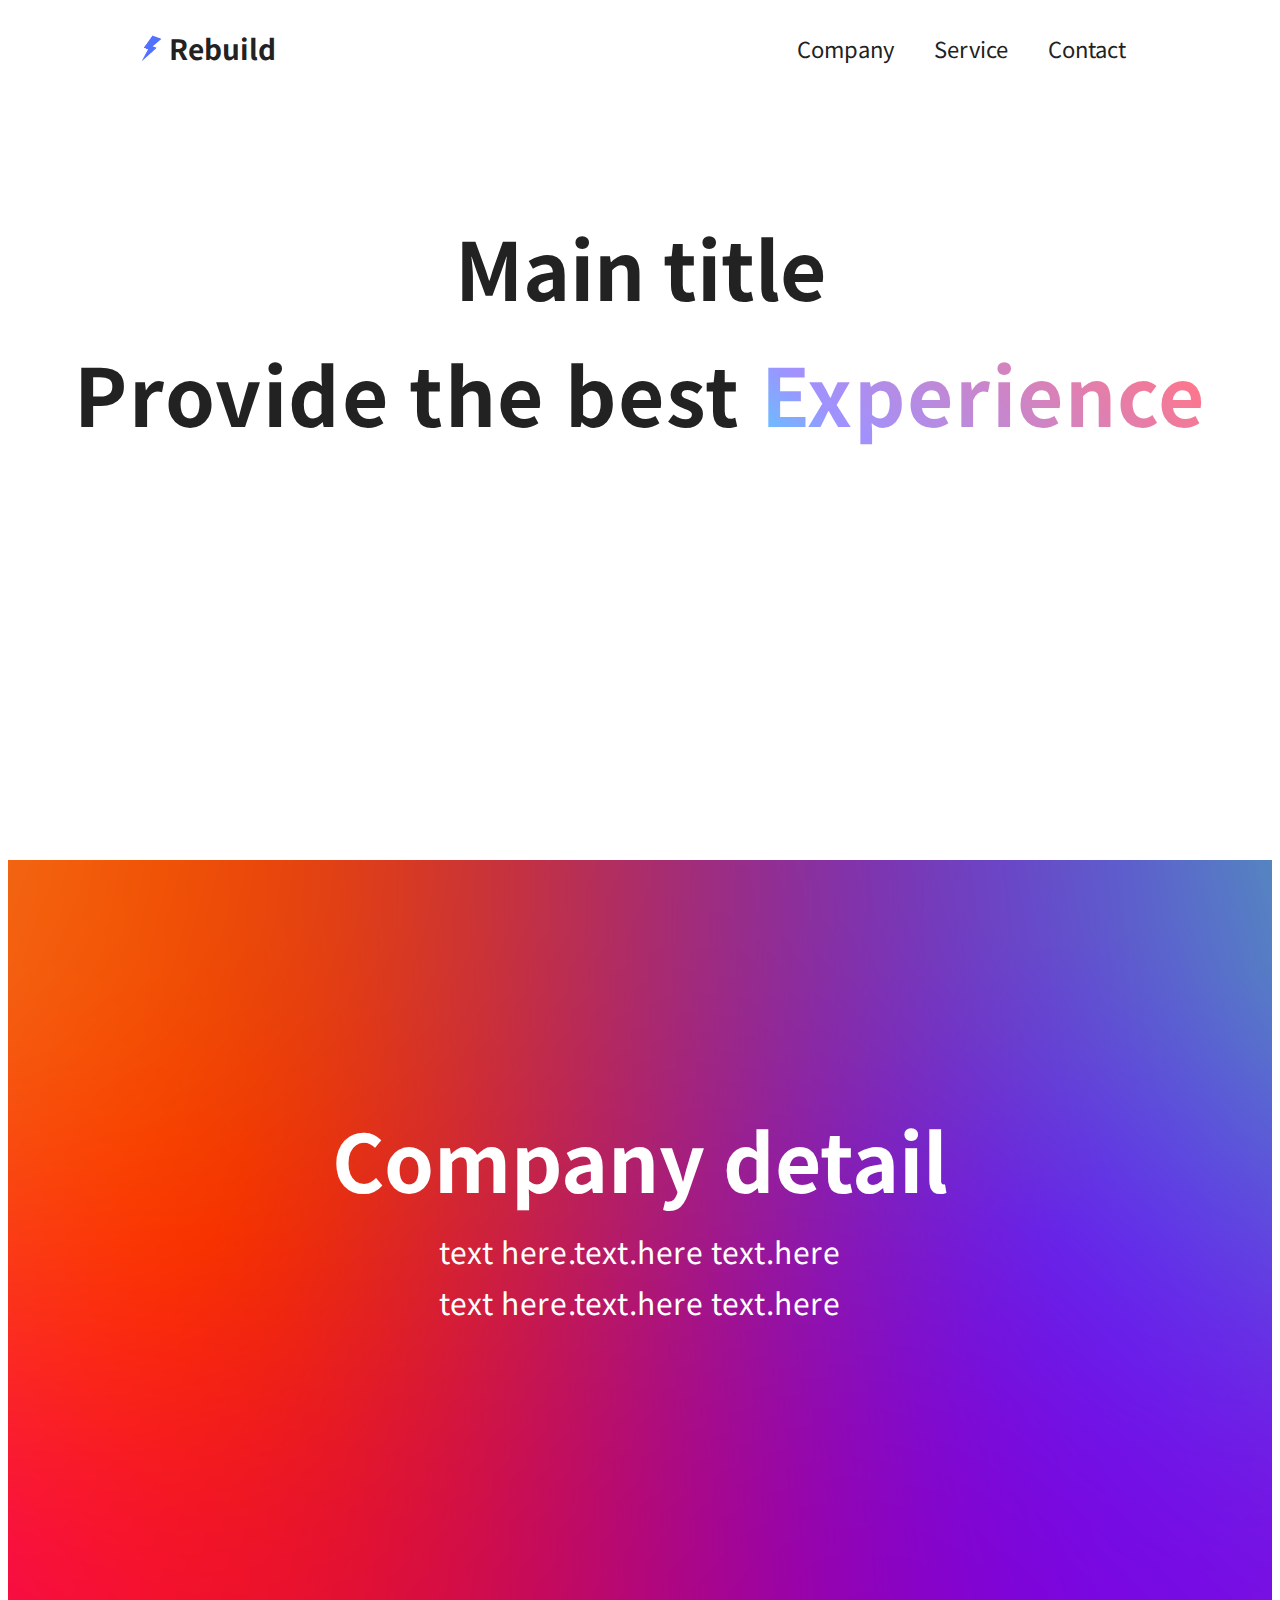
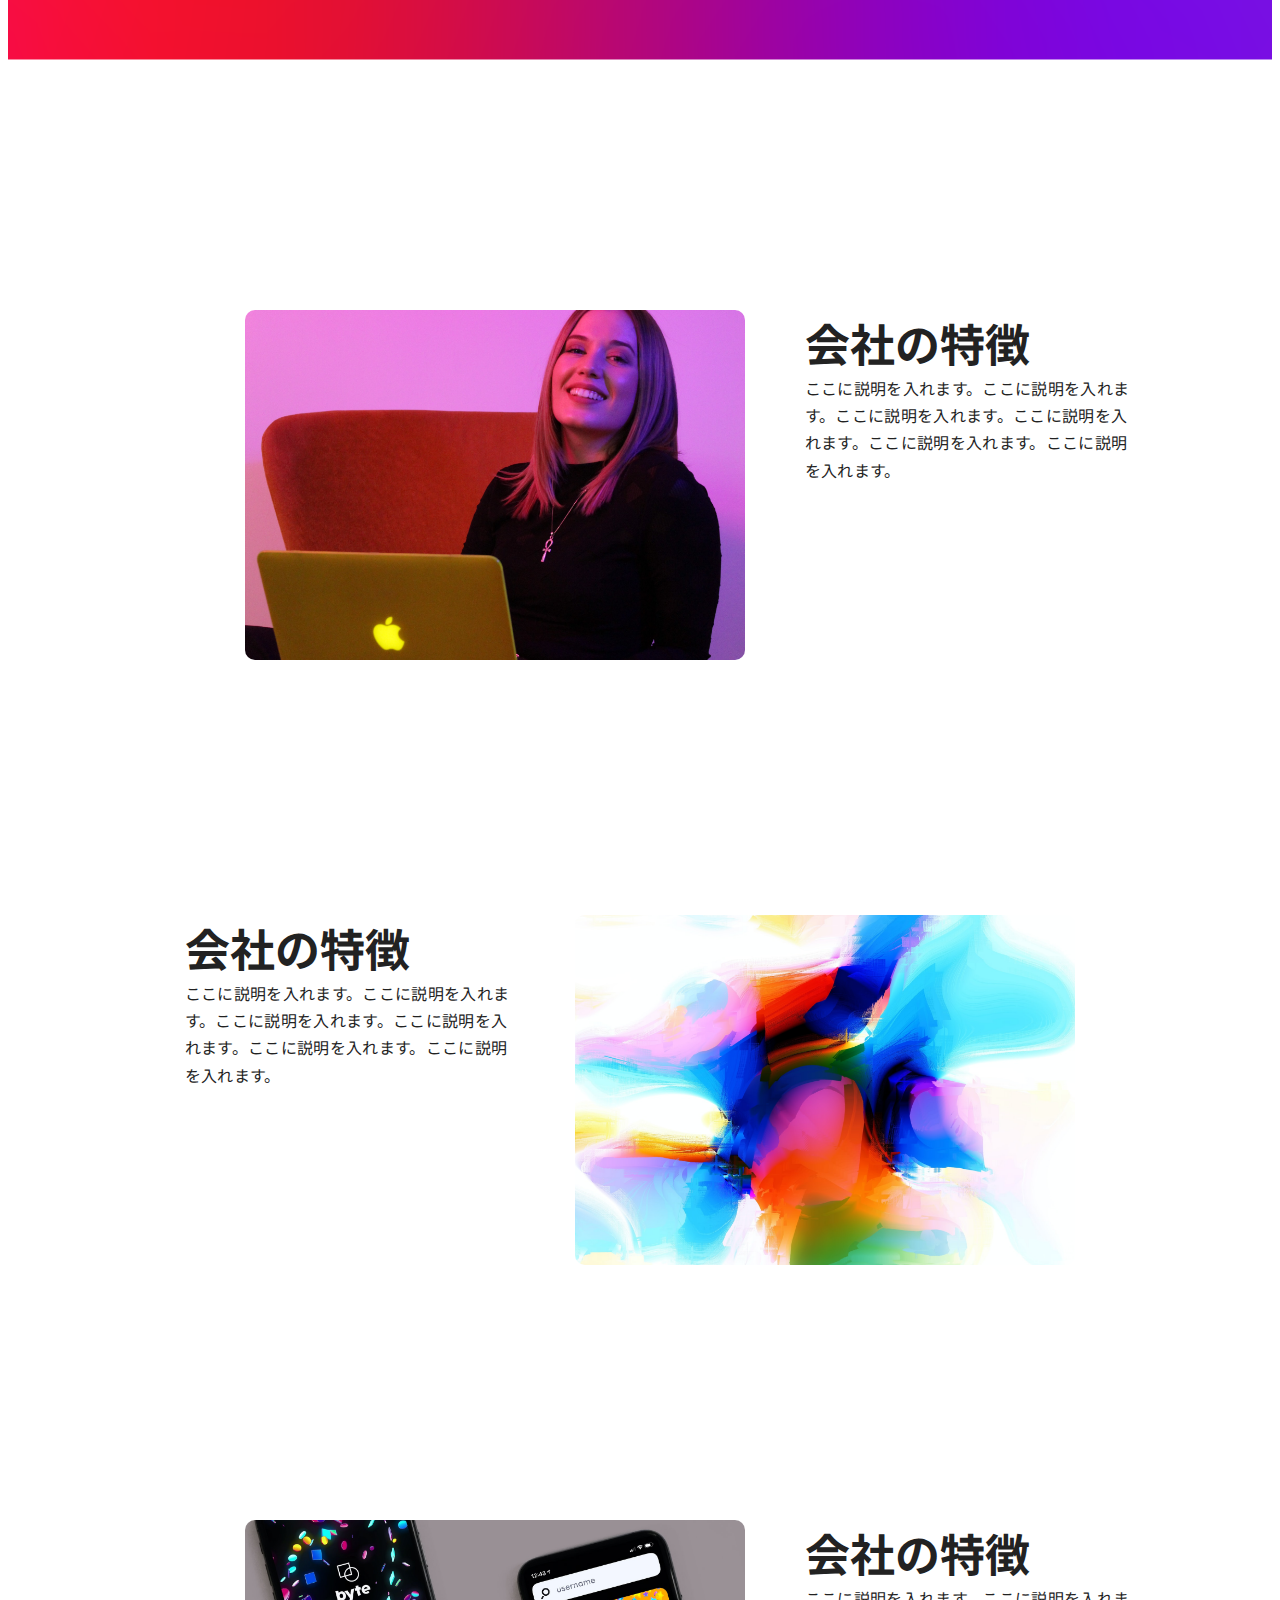
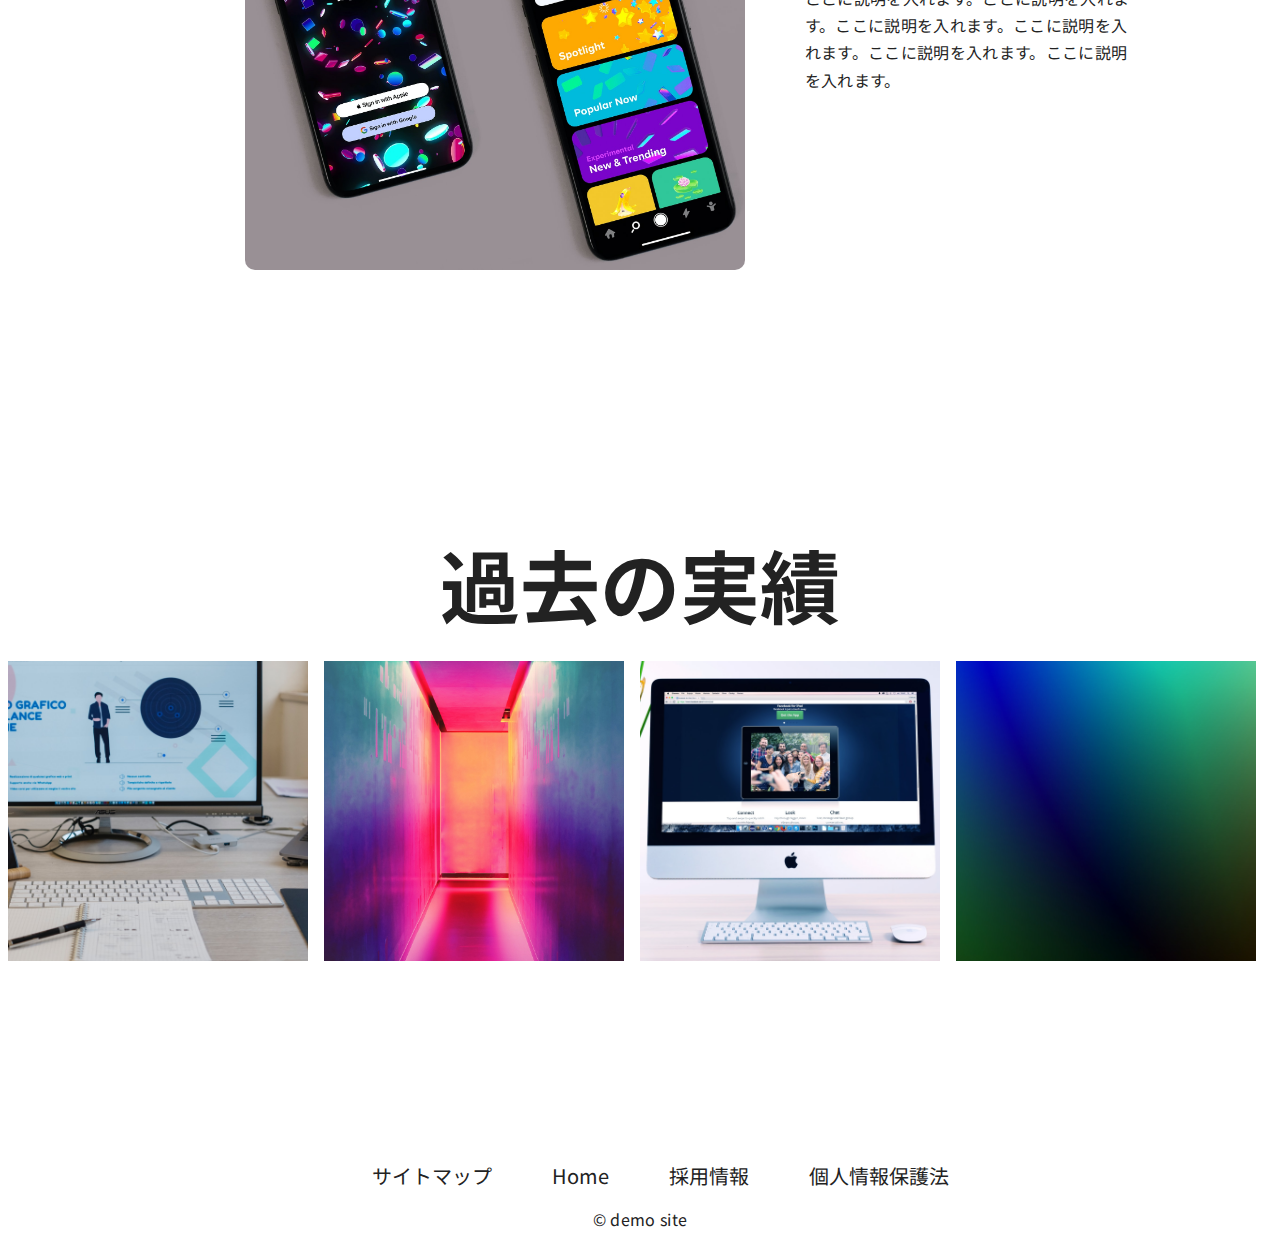
==== index.html @ c2ecf380 "first commit" ====
<!DOCTYPE html>
<html lang="ja">
<head>
    <meta charset="UTF-8">
    <meta http-equiv="X-UA-Compatible" content="IE=edge">
    <meta name="viewport" content="width=device-width, initial-scale=1.0">
    <link rel="stylesheet" href="css/style.css">
    <link rel="stylesheet" href="css/slick.css">
    <link rel="stylesheet" href="css/slick-theme.css">
    <title>REbuild</title>
</head>
<body>
    <div class="container">
        <header>
            <div class="header-logo">
                <img class="header-img" src="image/header-img.png" alt="">
                <a href="">
                    <h1 class="header-title">Rebuild</h1>
                </a>
            </div>
            <div class="header-nav">
                <nav>
                    <ul>
                        <li><a href="">Company</a></li>
                        <li><a href="">Service</a></li>
                        <li><a href="">Contact</a></li>
                    </ul>
                </nav>
            </div>
        </header>
        <main>
            <h2 class="main-title">Main title</h2>
            <p class="main-title">Provide the best <span class="text-gradient">Experience</span></p>
        </main>
        <section class="company-detail">
            <div class="skill-text">
                <h3>Company detail</h3>
                <p>text here.text.here text.here</p>
                <p>text here.text.here text.here</p>
            </div>
        </section>
        <section class="service sec-margin">
            <ul>
                <li>
                    <div class="service-img">
                        <img class="image" src="image/service1.png" alt="feature-service">
                    </div>
                    <div class="service-text">
                        <h4>会社の特徴</h4>
                        <p>ここに説明を入れます。ここに説明を入れます。ここに説明を入れます。ここに説明を入れます。ここに説明を入れます。ここに説明を入れます。</p>
                    </div>
                </li>
                <li>
                    <div class="service-text">
                        <h4>会社の特徴</h4>
                        <p>ここに説明を入れます。ここに説明を入れます。ここに説明を入れます。ここに説明を入れます。ここに説明を入れます。ここに説明を入れます。</p>
                    </div>
                    <div class="service-img">
                        <img class="image" src="image/service2.png" alt="service-company">
                    </div>
                </li>
                <li>
                    <div class="service-img">
                        <img class="image" src="image/service3.png" alt="service-company">
                    </div>
                    <div class="service-text">
                        <h4>会社の特徴</h4>
                        <p>ここに説明を入れます。ここに説明を入れます。ここに説明を入れます。ここに説明を入れます。ここに説明を入れます。ここに説明を入れます。</p>
                    </div>
                </li>
            </ul>
        </section>
        <section class="past-work sec-margin">
            <h3>過去の実績</h3>
            <div class="slider">
                <div>
                    <img src="./slider/slider1.png" alt="slider-image">
                </div>
                <div>
                    <img src="./slider/slider2.png" alt="slider-image">
                </div>
                <div>
                    <img src="./slider/slider3.png" alt="slider-image">
                </div>
                <div>
                    <img src="./slider/slider4.png" alt="slider-image">
                </div>
                <div>
                    <img src="./slider/slider5.png" alt="slider-image">
                </div>
                <div>
                    <img src="./slider/slider6.png" alt="slider-image">
                </div>
            </div>
        </section>
        <footer>
            <ul>
                <li><a href="#">サイトマップ</a></li>
                <li><a href="#">Home</a></li>
                <li><a href="#">採用情報</a></li>
                <li><a href="#">個人情報保護法</a></li>
            </ul>
            <p>&copy; demo site</p>
        </footer>
    </div>
    <script src="https://ajax.googleapis.com/ajax/libs/jquery/3.6.0/jquery.min.js"></script>
    <script src="./js/slick.min.js"></script>
    <script src="js/main.js"></script>
</body>
</html>
---- css/style.css ----
@charset "UTF-8";
@import url("https://fonts.googleapis.com/css2?family=Noto+Sans+JP:wght@400;700;900&family=Noto+Sans:wght@400;700&display=swap");
body {
  font-family: 'Noto Sans JP', sans-serif;
  color: #222;
}

a {
  text-decoration: none;
  color: #222;
}

a:hover {
  color: #0066CC;
}

p {
  font-size: 16px;
  line-height: 1.7;
  letter-spacing: 0.02em;
}

h3 {
  font-size: 80px;
  font-weight: bold;
}

h4 {
  font-size: 45px;
  font-weight: bold;
}

h1, h2, h3, h4, p {
  margin: 0;
  padding: 0;
}

.container {
  width: 100%;
  margin: 0 auto;
}

header {
  width: 80%;
  height: 80px;
  margin: 0 auto;
  display: -webkit-box;
  display: -ms-flexbox;
  display: flex;
  -webkit-box-align: center;
      -ms-flex-align: center;
          align-items: center;
  -webkit-box-pack: justify;
      -ms-flex-pack: justify;
          justify-content: space-between;
}

.header-logo {
  display: -webkit-box;
  display: -ms-flexbox;
  display: flex;
  -webkit-box-align: center;
      -ms-flex-align: center;
          align-items: center;
}

.header-img {
  width: 35px;
  height: 35px;
}

.header-title {
  font-size: 28px;
  color: #222;
}

.header-nav ul {
  display: -webkit-box;
  display: -ms-flexbox;
  display: flex;
}

.header-nav ul li {
  list-style: none;
  margin: 0 20px;
}

.header-nav ul li a {
  font-size: 22px;
}

main {
  margin: 120px 0 400px;
}

.text-gradient {
  display: inline-block;
  background: -webkit-linear-gradient(45deg, #54d0ff, #9f92ff 20%, #ff7689 90%);
  -webkit-background-clip: text;
  -webkit-text-fill-color: transparent;
  /* 未対応ブラウザのために一応テキスト色を指定しておく */
  color: blue;
}

.main-title {
  font-size: 80px;
  font-weight: bold;
  text-align: center;
}

.service li {
  display: -webkit-box;
  display: -ms-flexbox;
  display: flex;
  -ms-flex-wrap: wrap;
      flex-wrap: wrap;
  -webkit-box-pack: center;
      -ms-flex-pack: center;
          justify-content: center;
  margin: 250px 0;
}

.sec-margin {
  margin: 200px 0;
}

.image {
  width: 500px;
  height: 350px;
  -o-object-fit: cover;
     object-fit: cover;
  border-radius: 10px;
  margin: 0 60px;
}

.service-text {
  width: 27%;
}

.company-detail {
  background-image: url(../image/company1.png);
  background-size: cover;
  background-position: center;
  height: 800px;
  width: 100%;
}

.skill-text {
  color: #fff;
  font-size: 40px;
  text-align: center;
  position: relative;
  top: 30%;
}

.skill-text h3 {
  margin-bottom: 10px;
}

.skill-text p {
  font-size: 30px;
}

.past-work h3 {
  margin-bottom: 20px;
  text-align: center;
}

.slider img {
  width: 300px;
  height: 300px;
  -o-object-fit: cover;
     object-fit: cover;
  display: inline-block;
}

footer {
  text-align: center;
}

footer ul {
  display: -webkit-box;
  display: -ms-flexbox;
  display: flex;
  -webkit-box-pack: center;
      -ms-flex-pack: center;
          justify-content: center;
}

footer ul li {
  list-style: none;
  margin: 0 30px;
}

footer ul li a {
  font-size: 20px;
}
/*# sourceMappingURL=style.css.map */
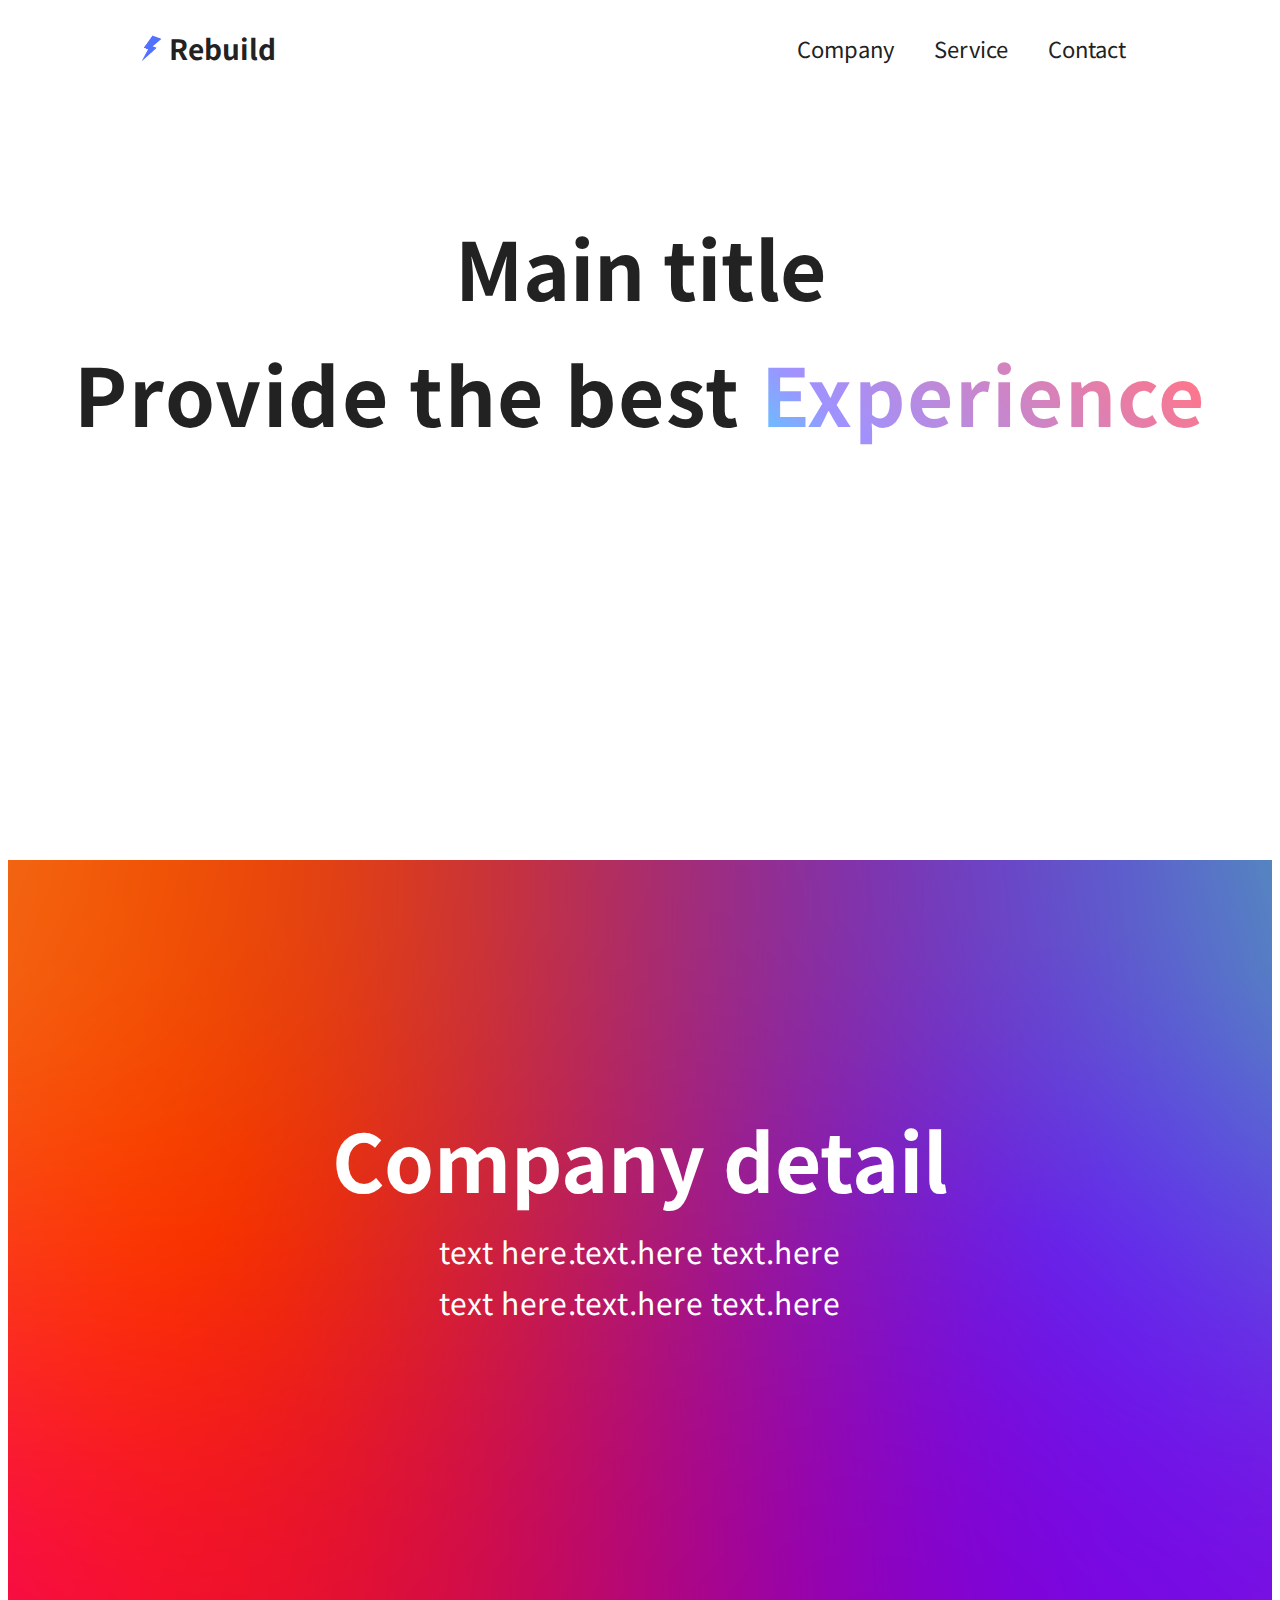
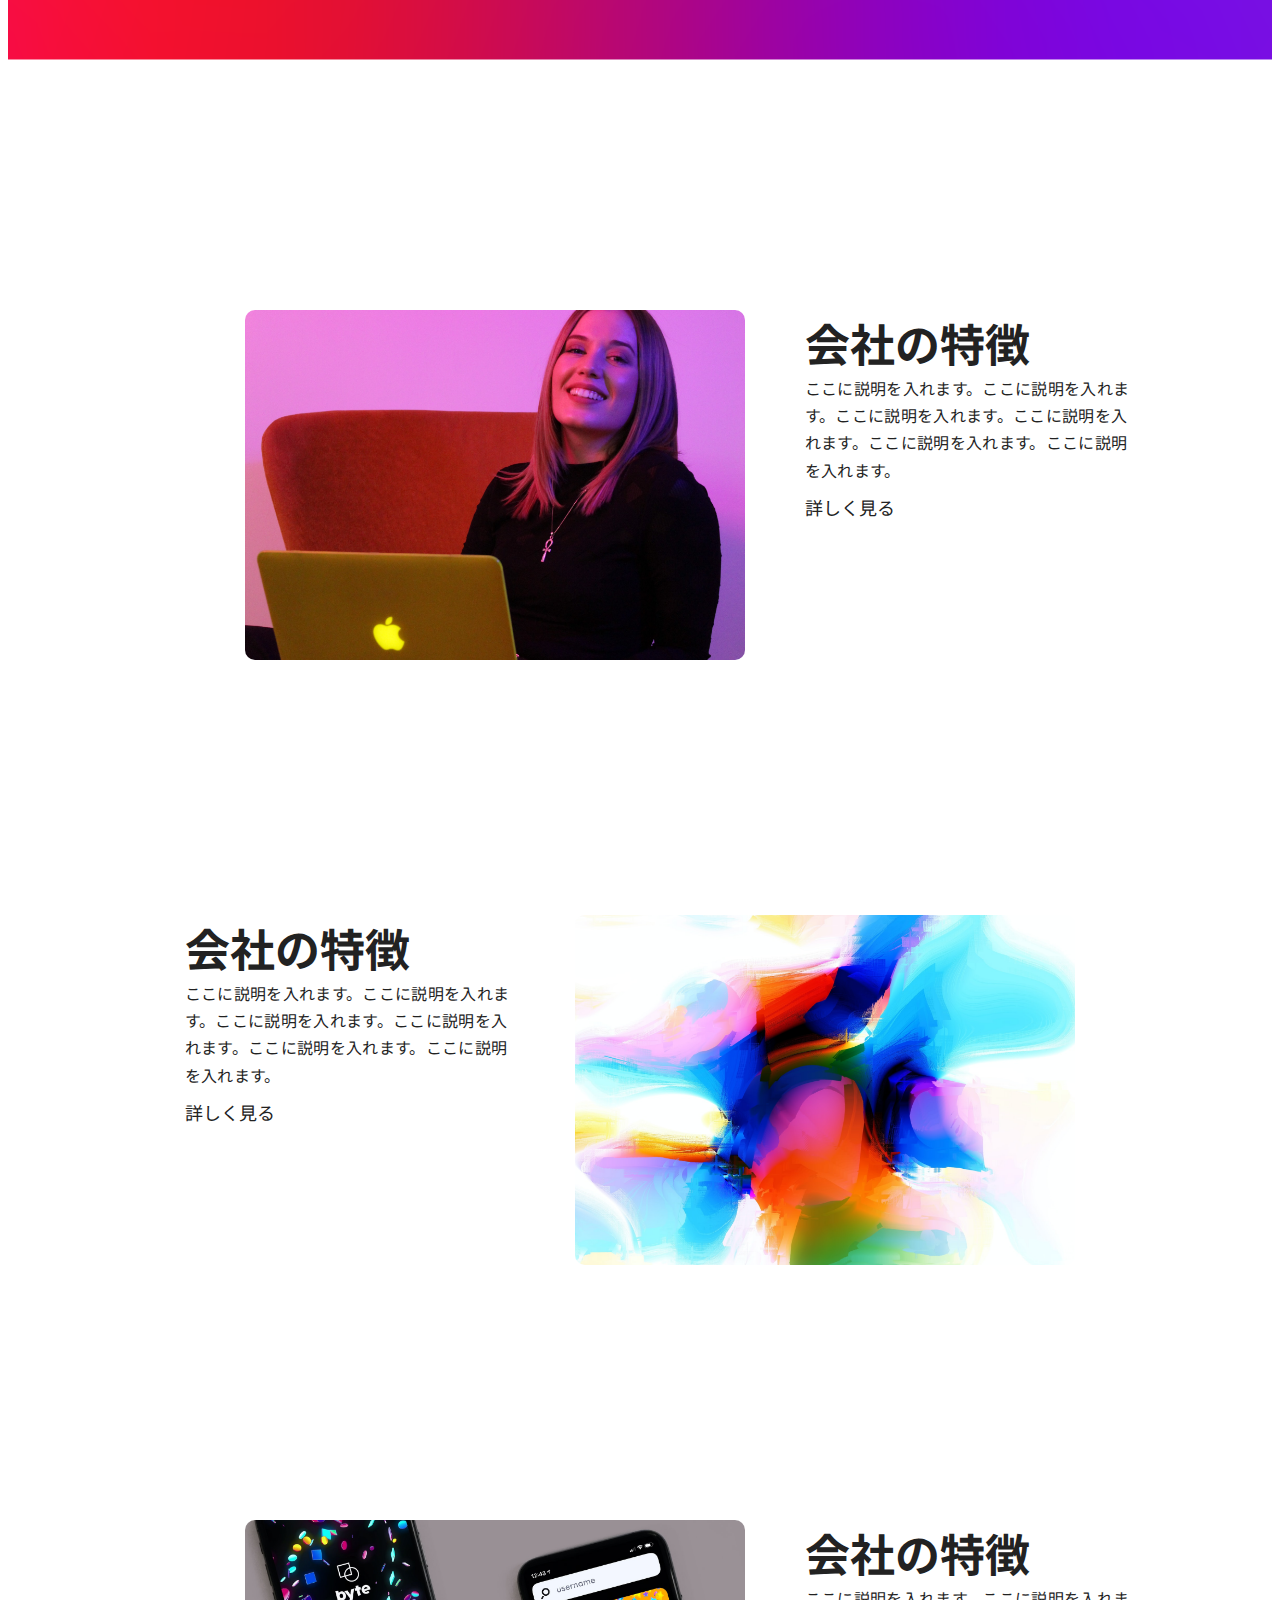
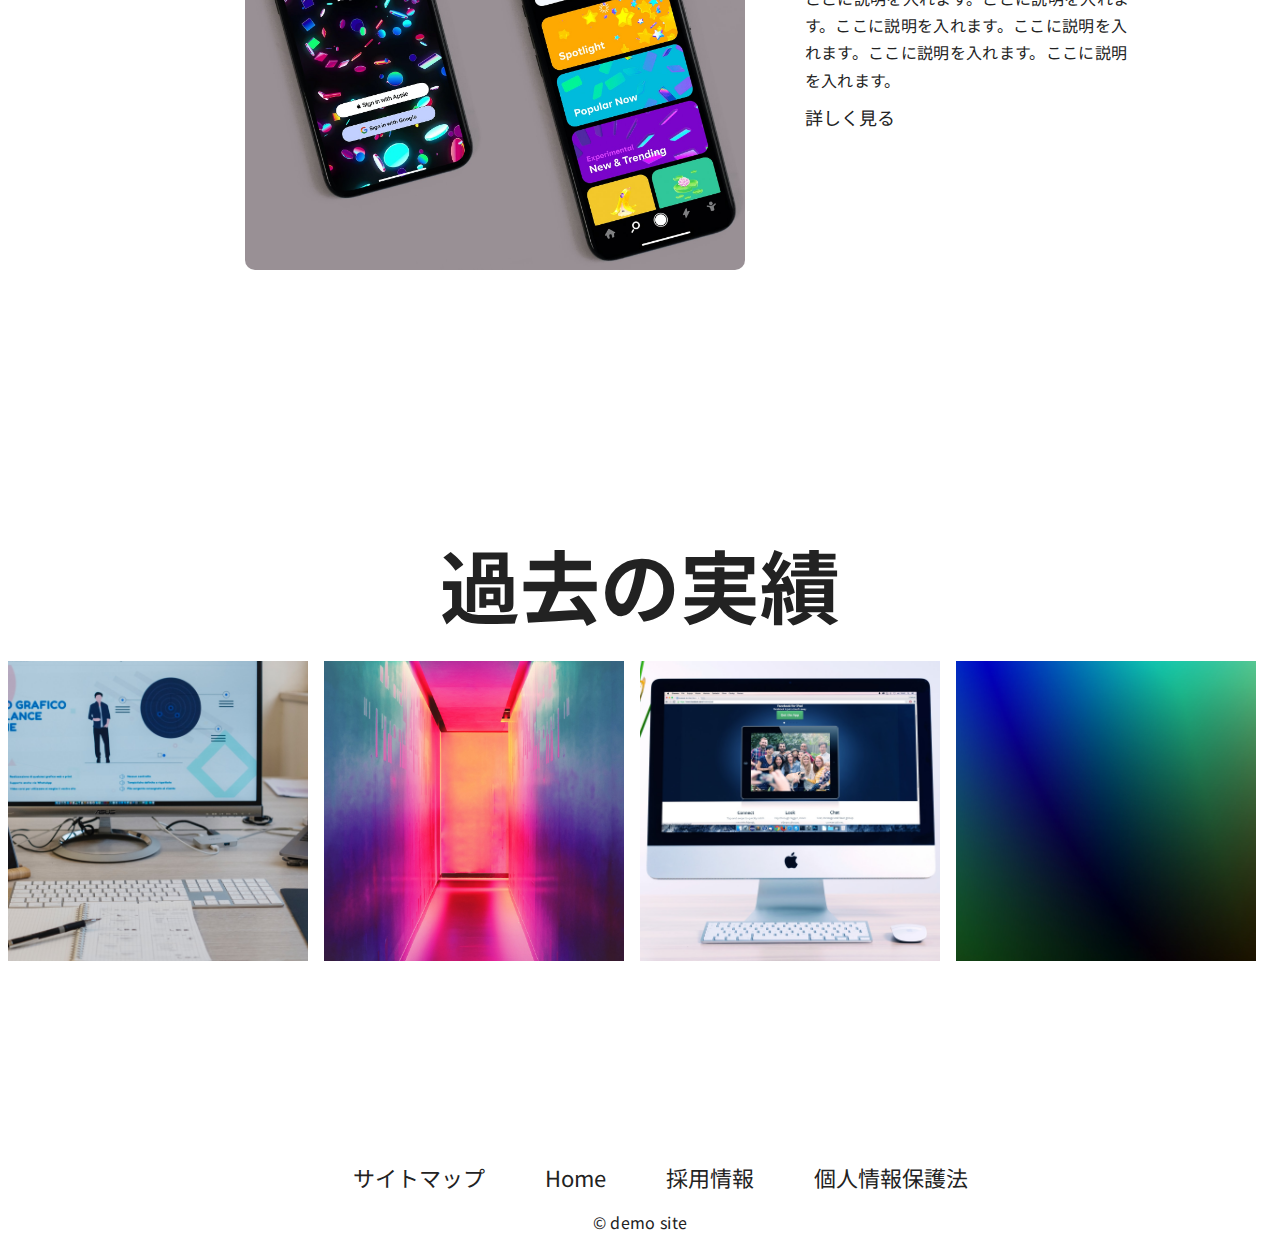
==== commit 8364f883: "second commit" ====
--- a/index.html
+++ b/index.html
@@ -48,12 +48,14 @@
                     <div class="service-text">
                         <h4>会社の特徴</h4>
                         <p>ここに説明を入れます。ここに説明を入れます。ここに説明を入れます。ここに説明を入れます。ここに説明を入れます。ここに説明を入れます。</p>
+                        <a href="#">詳しく見る</a>
                     </div>
                 </li>
                 <li>
                     <div class="service-text">
                         <h4>会社の特徴</h4>
                         <p>ここに説明を入れます。ここに説明を入れます。ここに説明を入れます。ここに説明を入れます。ここに説明を入れます。ここに説明を入れます。</p>
+                        <a href="#">詳しく見る</a>
                     </div>
                     <div class="service-img">
                         <img class="image" src="image/service2.png" alt="service-company">
@@ -66,6 +68,7 @@
                     <div class="service-text">
                         <h4>会社の特徴</h4>
                         <p>ここに説明を入れます。ここに説明を入れます。ここに説明を入れます。ここに説明を入れます。ここに説明を入れます。ここに説明を入れます。</p>
+                        <a href="#">詳しく見る</a>
                     </div>
                 </li>
             </ul>
--- a/css/style.css
+++ b/css/style.css
@@ -137,6 +137,12 @@
   width: 27%;
 }
 
+.service-text a {
+  display: inline-block;
+  margin: 10px 0;
+  font-size: 18px;
+}
+
 .company-detail {
   background-image: url(../image/company1.png);
   background-size: cover;
@@ -193,6 +199,6 @@
 }
 
 footer ul li a {
-  font-size: 20px;
+  font-size: 22px;
 }
 /*# sourceMappingURL=style.css.map */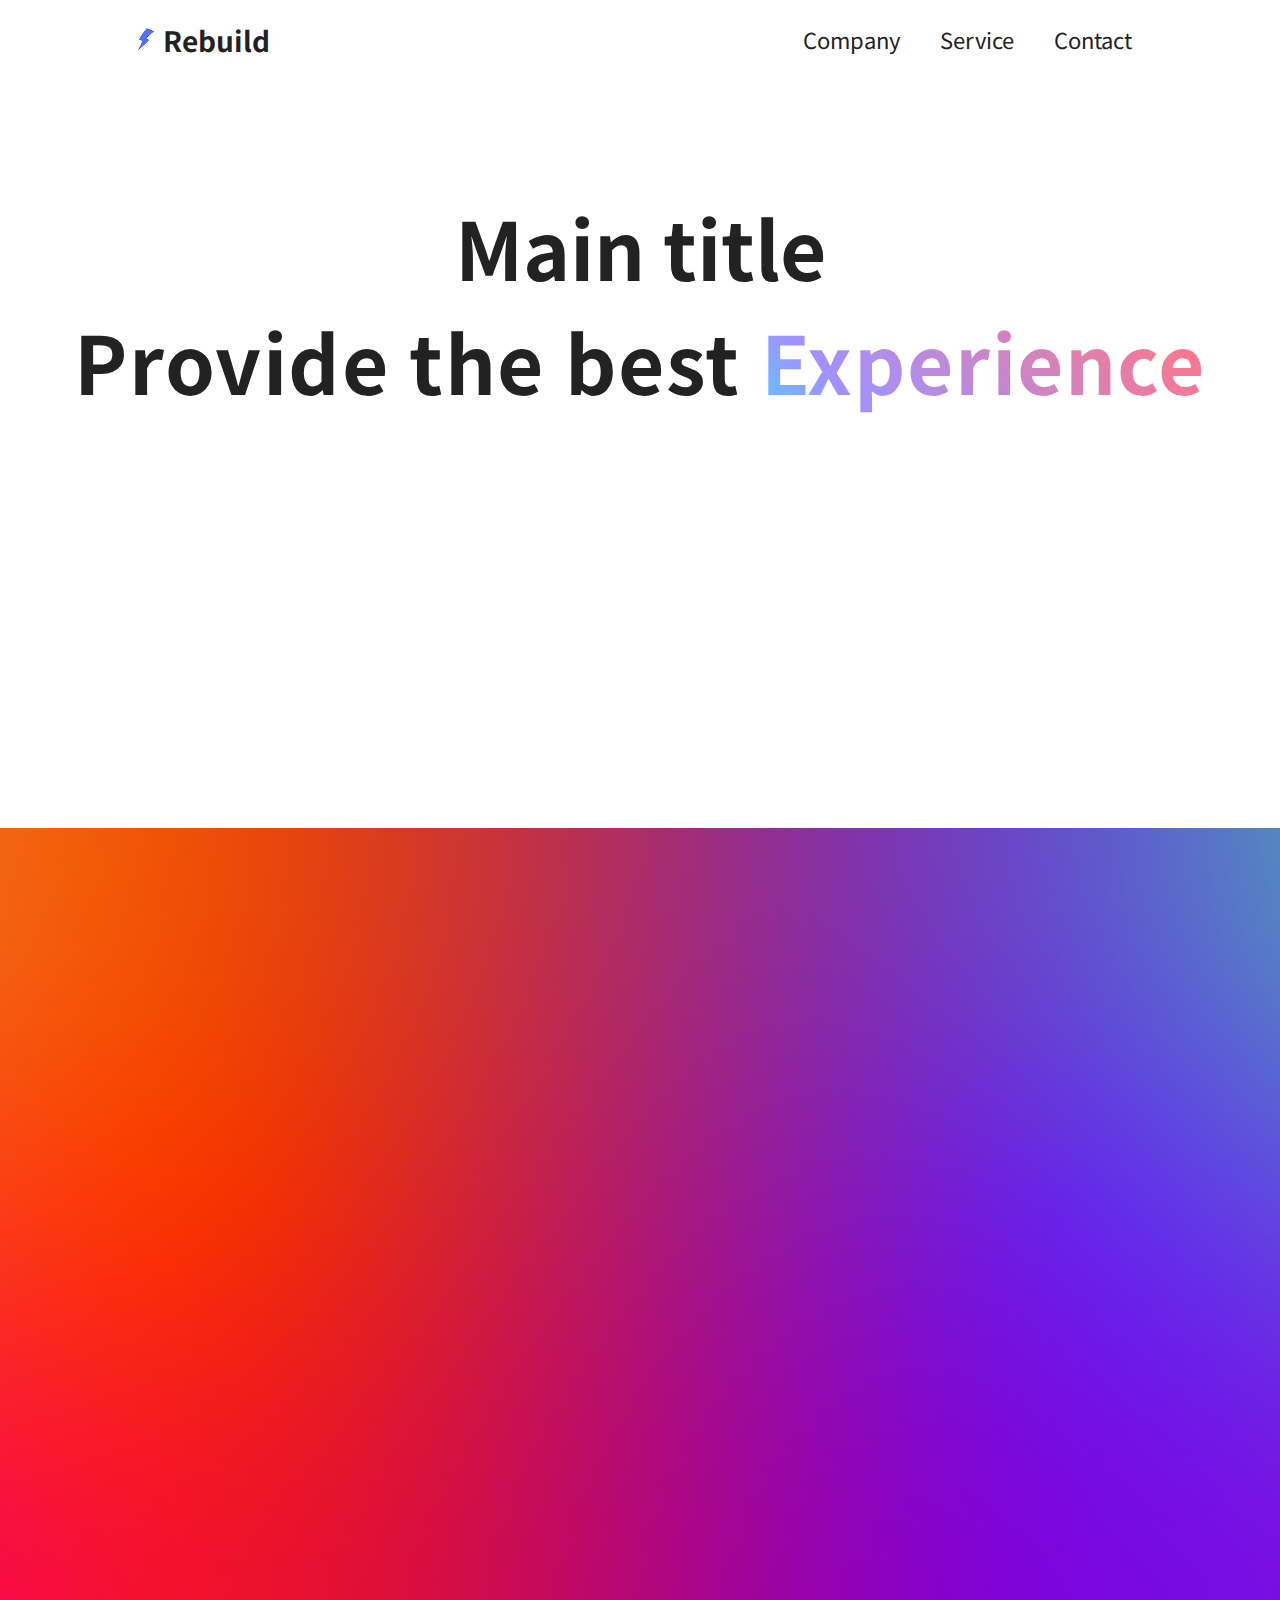
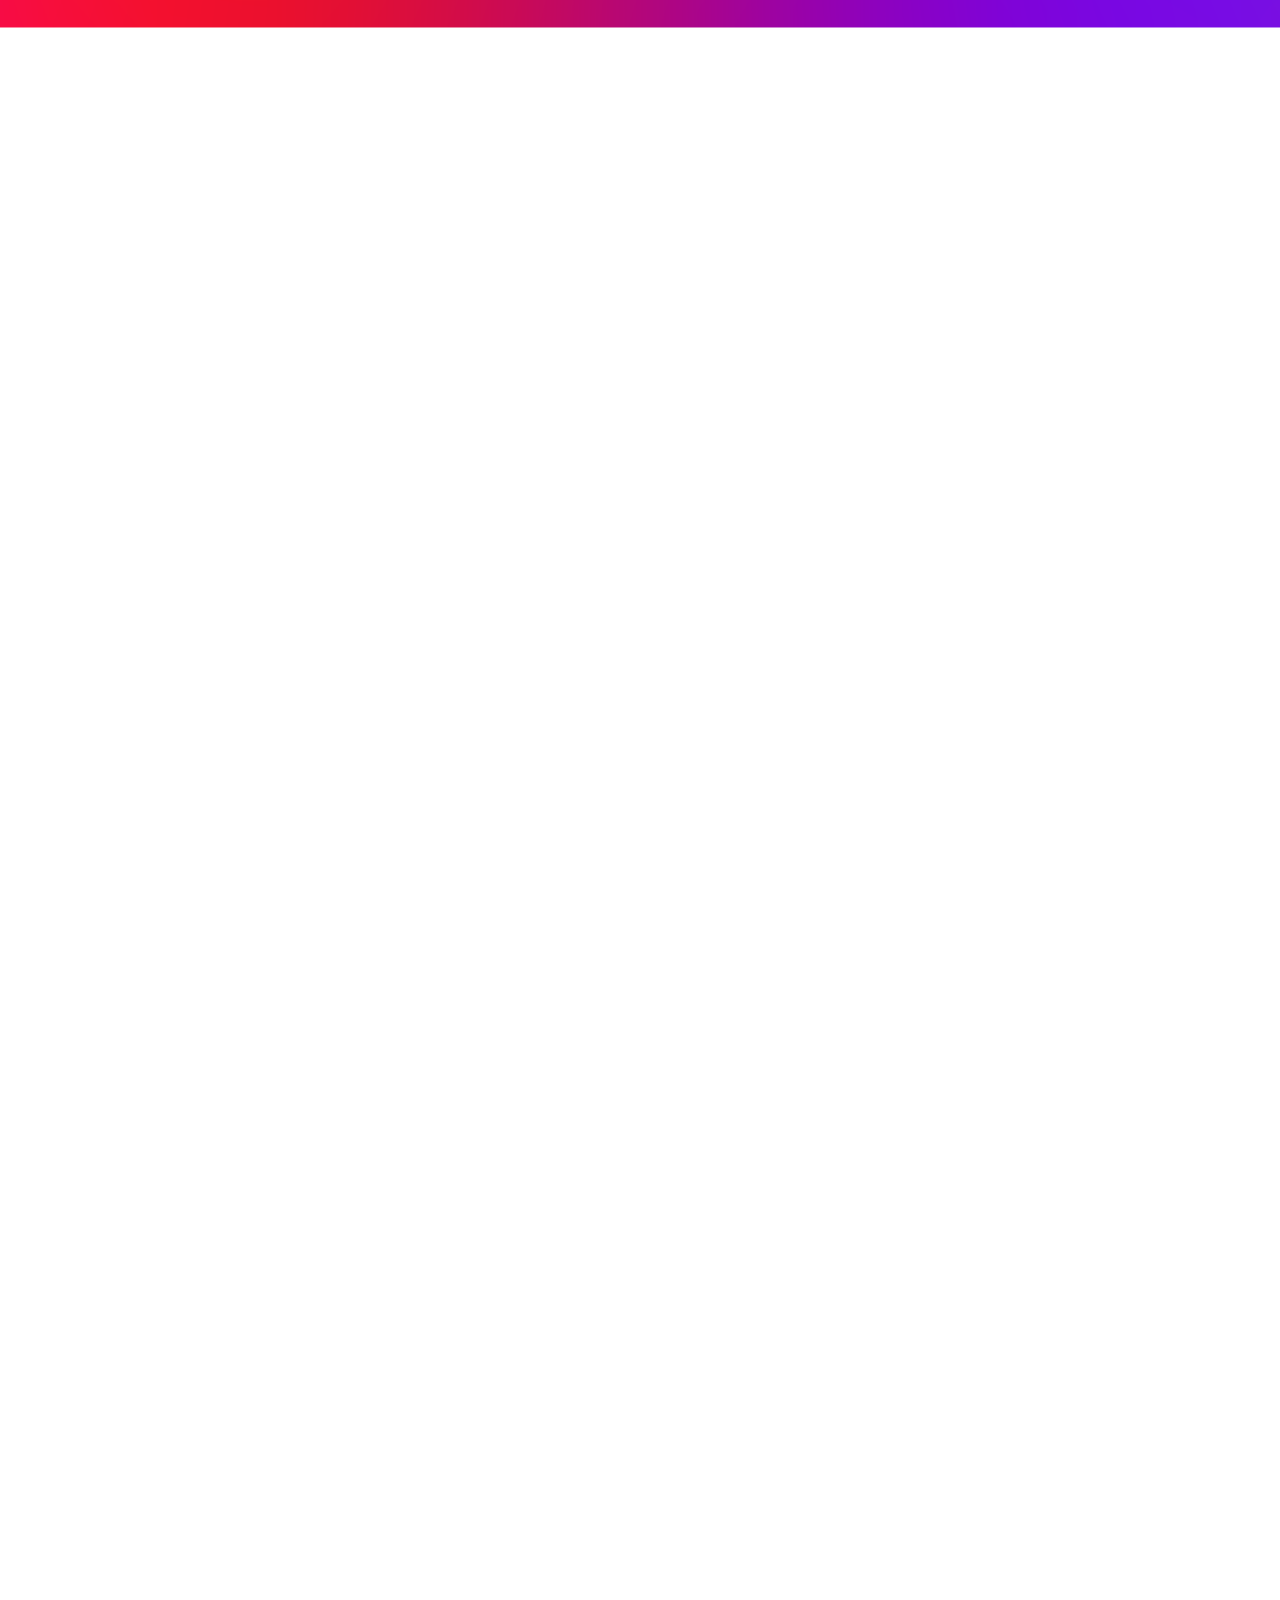
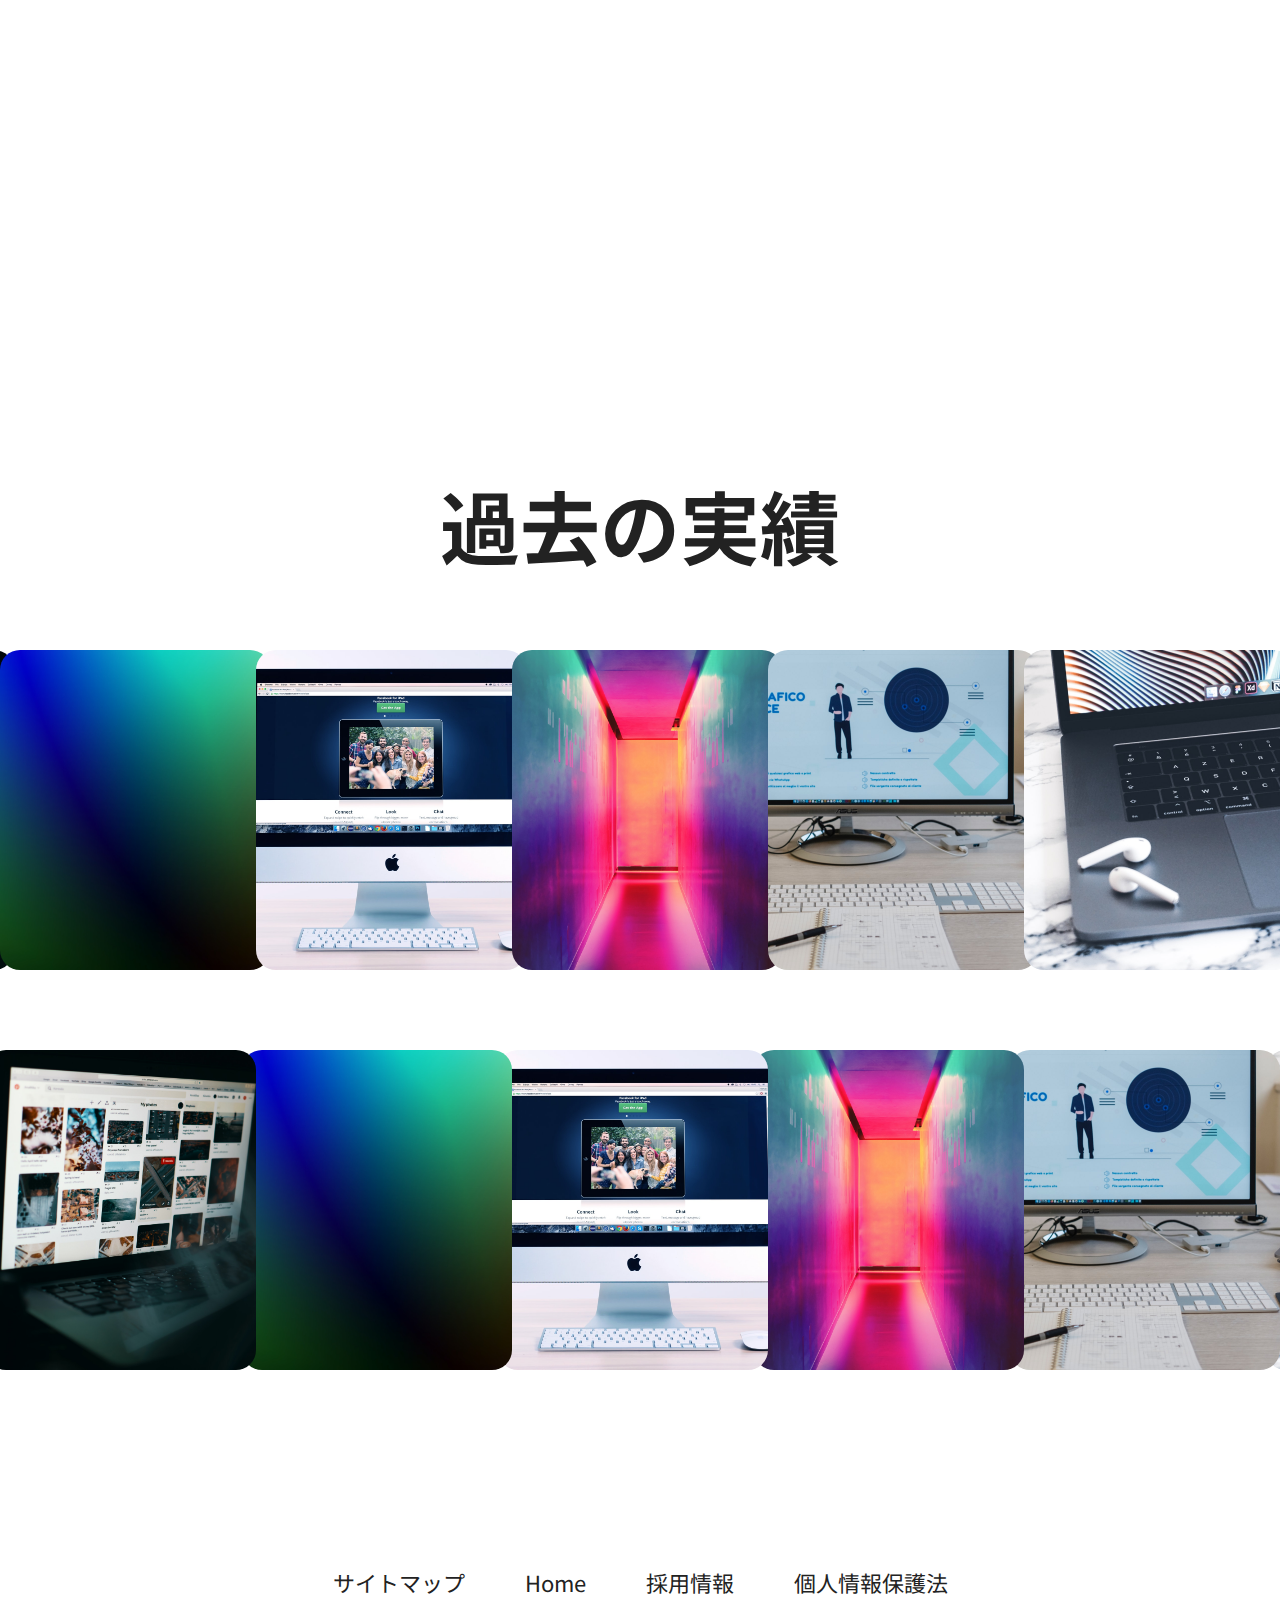
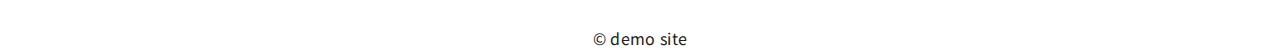
==== commit 4f933b78: "2021124" ====
--- a/index.html
+++ b/index.html
@@ -5,8 +5,8 @@
     <meta http-equiv="X-UA-Compatible" content="IE=edge">
     <meta name="viewport" content="width=device-width, initial-scale=1.0">
     <link rel="stylesheet" href="css/style.css">
+    <link rel="stylesheet" href="css/riset.css">
     <link rel="stylesheet" href="css/slick.css">
-    <link rel="stylesheet" href="css/slick-theme.css">
     <title>REbuild</title>
 </head>
 <body>
@@ -14,23 +14,36 @@
         <header>
             <div class="header-logo">
                 <img class="header-img" src="image/header-img.png" alt="">
-                <a href="">
+                <a href="/">
                     <h1 class="header-title">Rebuild</h1>
                 </a>
             </div>
-            <div class="header-nav">
+            <div class="header-nav pc-only">
                 <nav>
                     <ul>
-                        <li><a href="">Company</a></li>
-                        <li><a href="">Service</a></li>
-                        <li><a href="">Contact</a></li>
+                        <li><a href="./pages/company.html">Company</a></li>
+                        <li><a href="./pages/service.html">Service</a></li>
+                        <li><a href="./pages/contact.html">Contact</a></li>
+                    </ul>
+                </nav>
+            </div>
+            <div class="sp-menu sp-only">
+                <div class="humburger-btn">
+                    <span></span>
+                    <span></span>
+                </div>
+                <nav class="humburge-menu">
+                    <ul>
+                        <li><a href="./pages/company.html">Company</a></li>
+                        <li><a href="./pages/service.html">Service</a></li>
+                        <li><a href="./pages/contact.html">Contact</a></li>
                     </ul>
                 </nav>
             </div>
         </header>
         <main>
             <h2 class="main-title">Main title</h2>
-            <p class="main-title">Provide the best <span class="text-gradient">Experience</span></p>
+            <p class="main-title">Provide <br class="sp-only">the best <br class="sp-only"><span class="text-gradient">Experience</span></p>
         </main>
         <section class="company-detail">
             <div class="skill-text">
@@ -41,7 +54,7 @@
         </section>
         <section class="service sec-margin">
             <ul>
-                <li>
+                <li class="service-item">
                     <div class="service-img">
                         <img class="image" src="image/service1.png" alt="feature-service">
                     </div>
@@ -51,17 +64,17 @@
                         <a href="#">詳しく見る</a>
                     </div>
                 </li>
-                <li>
+                <li class="service-item">
+                    <div class="service-img">
+                        <img class="image" src="image/service2.png" alt="service-company">
+                    </div>
                     <div class="service-text">
                         <h4>会社の特徴</h4>
                         <p>ここに説明を入れます。ここに説明を入れます。ここに説明を入れます。ここに説明を入れます。ここに説明を入れます。ここに説明を入れます。</p>
                         <a href="#">詳しく見る</a>
                     </div>
-                    <div class="service-img">
-                        <img class="image" src="image/service2.png" alt="service-company">
-                    </div>
                 </li>
-                <li>
+                <li class="service-item">
                     <div class="service-img">
                         <img class="image" src="image/service3.png" alt="service-company">
                     </div>
@@ -75,7 +88,27 @@
         </section>
         <section class="past-work sec-margin">
             <h3>過去の実績</h3>
-            <div class="slider">
+            <div class="slider1">
+                <div>
+                    <img src="./slider/slider6.png" alt="slider-image">
+                </div>
+                <div>
+                    <img src="./slider/slider5.png" alt="slider-image">
+                </div>
+                <div>
+                    <img src="./slider/slider4.png" alt="slider-image">
+                </div>
+                <div>
+                    <img src="./slider/slider3.png" alt="slider-image">
+                </div>
+                <div>
+                    <img src="./slider/slider2.png" alt="slider-image">
+                </div>
+                <div>
+                    <img src="./slider/slider1.png" alt="slider-image">
+                </div>
+            </div>
+            <div class="slider2" dir="rtl">
                 <div>
                     <img src="./slider/slider1.png" alt="slider-image">
                 </div>
@@ -108,6 +141,7 @@
     </div>
     <script src="https://ajax.googleapis.com/ajax/libs/jquery/3.6.0/jquery.min.js"></script>
     <script src="./js/slick.min.js"></script>
-    <script src="js/main.js"></script>
+    <script src="./js/main.js"></script>
+    <script src="./js/jquery.inview.min.js"></script>
 </body>
 </html>--- a/css/style.css
+++ b/css/style.css
@@ -28,11 +28,6 @@
 h4 {
   font-size: 45px;
   font-weight: bold;
-}
-
-h1, h2, h3, h4, p {
-  margin: 0;
-  padding: 0;
 }
 
 .container {
@@ -106,9 +101,13 @@
   font-size: 80px;
   font-weight: bold;
   text-align: center;
-}
-
-.service li {
+  -webkit-animation-name: fadedown;
+          animation-name: fadedown;
+  -webkit-animation-duration: 2s;
+          animation-duration: 2s;
+}
+
+.service .service-item {
   display: -webkit-box;
   display: -ms-flexbox;
   display: flex;
@@ -118,6 +117,20 @@
       -ms-flex-pack: center;
           justify-content: center;
   margin: 250px 0;
+  opacity: 0;
+  -webkit-transition: 3s;
+  transition: 3s;
+}
+
+.service .service-item:nth-child(even) {
+  -webkit-box-orient: horizontal;
+  -webkit-box-direction: reverse;
+      -ms-flex-direction: row-reverse;
+          flex-direction: row-reverse;
+}
+
+.service-item.fadeIn {
+  opacity: 1;
 }
 
 .sec-margin {
@@ -157,6 +170,9 @@
   text-align: center;
   position: relative;
   top: 30%;
+  opacity: 0;
+  -webkit-transition: 3s;
+  transition: 3s;
 }
 
 .skill-text h3 {
@@ -165,6 +181,10 @@
 
 .skill-text p {
   font-size: 30px;
+}
+
+.skill-text.fadeIn {
+  opacity: 1;
 }
 
 .past-work h3 {
@@ -172,12 +192,19 @@
   text-align: center;
 }
 
-.slider img {
-  width: 300px;
-  height: 300px;
+.slider1,
+.slider2 {
+  margin: 80px 0;
+}
+
+.slider1 img,
+.slider2 img {
+  width: 270px;
+  height: 320px;
   -o-object-fit: cover;
      object-fit: cover;
   display: inline-block;
+  border-radius: 20px;
 }
 
 footer {
@@ -191,6 +218,7 @@
   -webkit-box-pack: center;
       -ms-flex-pack: center;
           justify-content: center;
+  margin: 30px 0;
 }
 
 footer ul li {
@@ -201,4 +229,318 @@
 footer ul li a {
   font-size: 22px;
 }
+
+/*    company    */
+.company-introduction .company-text {
+  position: absolute;
+  top: 40%;
+  left: 9%;
+  color: #fff;
+}
+
+.company-introduction h2 {
+  font-size: 80px;
+}
+
+.company-introduction video {
+  width: 100%;
+  height: 800px;
+  -o-object-fit: cover;
+     object-fit: cover;
+}
+
+/*    service    */
+.service-wrapper {
+  max-width: 900px;
+  margin: 0 auto;
+}
+
+.service-introduction {
+  margin: 200px 0;
+}
+
+.service-introduction .service-list {
+  width: 100%;
+  height: 500px;
+  list-style: none;
+  margin: 150px auto;
+  border-radius: 20px;
+  background-position: center;
+  background-size: cover;
+}
+
+.service-introduction .service-list a {
+  color: #fff;
+  font-size: 110px;
+  font-weight: 900;
+  text-align: center;
+  display: block;
+  position: relative;
+  top: 50%;
+  left: 50%;
+  -webkit-transform: translate(-50%, -50%);
+          transform: translate(-50%, -50%);
+  letter-spacing: 0.09em;
+  -webkit-transition: all .3s;
+  transition: all .3s;
+}
+
+.service-introduction .service-list a:hover {
+  opacity: 0.3;
+  -webkit-transition: all .3s;
+  transition: all .3s;
+}
+
+.service-introduction .web {
+  background-image: url(../image/web.png);
+}
+
+.service-introduction .marketing {
+  background-image: url(../image/marketing.png);
+}
+
+.service-introduction .app {
+  background-image: url(../image/app.png);
+}
+
+/*    contact    */
+.contact {
+  max-width: 900px;
+  margin: 0 auto;
+  margin-top: 100px;
+}
+
+.contact h2 {
+  font-size: 40px;
+}
+
+.contact form {
+  display: -webkit-box;
+  display: -ms-flexbox;
+  display: flex;
+  -webkit-box-orient: vertical;
+  -webkit-box-direction: normal;
+      -ms-flex-direction: column;
+          flex-direction: column;
+  -webkit-box-pack: center;
+      -ms-flex-pack: center;
+          justify-content: center;
+  margin-top: 10px;
+  margin-bottom: 100px;
+}
+
+.contact form label {
+  font-size: 20px;
+  margin-top: 30px;
+  margin-bottom: 5px;
+}
+
+.contact form input {
+  width: 400px;
+  height: 30px;
+  border: 1px solid lightgray;
+  border-radius: 5px;
+  padding: 6px;
+  font-size: 16px;
+}
+
+.contact form textarea {
+  width: 400px;
+  height: 200px;
+  padding: 10px;
+  border-radius: 5px;
+  border: 1px solid lightgray;
+  font-size: 16px;
+}
+
+.contact form .submit {
+  background-color: #F1F1F1;
+  width: 200px;
+  height: 80px;
+  margin-top: 30px;
+  font-weight: bold;
+  font-size: 22px;
+  border-radius: 20px;
+  text-align: center;
+}
+
+.sp-only {
+  display: none;
+}
+
+/* tb  */
+@media screen and (max-width: 1024px) {
+  header {
+    width: 90%;
+  }
+  .slider1 img,
+  .slider2 img {
+    width: 220px;
+    height: 220px;
+  }
+  .company-introduction .company-text {
+    top: 27%;
+    left: 9%;
+  }
+  .service-introduction .service-list {
+    width: 80%;
+    height: 370px;
+  }
+  .service-introduction .service-list a {
+    font-size: 90px;
+  }
+}
+
+/*  sp  */
+@media screen and (max-width: 599px) {
+  .sp-only {
+    display: block;
+  }
+  .pc-only {
+    display: none;
+  }
+  h3 {
+    font-size: 45px;
+  }
+  h4 {
+    font-size: 30px;
+  }
+  header {
+    width: 93%;
+    height: 60px;
+    position: fixed;
+    top: 0;
+    right: 0;
+    left: 0;
+    z-index: 1;
+  }
+  .header-title {
+    font-size: 25px;
+  }
+  .humburger-btn span {
+    display: block;
+    background-color: #000;
+    width: 40px;
+    height: 4px;
+    margin: 8px 0;
+    border-radius: 10px;
+  }
+  .humburger-btn span :hover {
+    cursor: pointer;
+  }
+  .humburge-menu {
+    position: fixed;
+    right: 0;
+    width: 100%;
+    height: 100%;
+    background-color: #fff;
+    text-align: center;
+    display: none;
+  }
+  .humburge-menu li {
+    margin: 120px 0;
+  }
+  .humburge-menu a {
+    font-size: 40px;
+    font-weight: bold;
+  }
+  .humburge-menu:hover {
+    cursor: pointer;
+  }
+  .humburge-menu.show {
+    display: block;
+  }
+  main {
+    margin: 150px 0 400px;
+  }
+  main .main-title {
+    font-size: 55px;
+  }
+  .skill-text {
+    top: 37%;
+  }
+  .skill-text p {
+    font-size: 18px;
+  }
+  .service-text {
+    width: 100%;
+  }
+  .service-img {
+    width: 73%;
+    margin-bottom: 15px;
+  }
+  .image {
+    width: 100%;
+    display: block;
+    margin: 0 auto;
+  }
+  .service-text {
+    padding: 0 50px;
+  }
+  .service-text h4 {
+    margin-bottom: 10px;
+  }
+  .slider1,
+  .slider2 {
+    margin: 25px 0;
+  }
+  .slider1 img,
+  .slider2 img {
+    width: 120px;
+    height: 120px;
+    display: block;
+    margin: 0 10px;
+  }
+  footer ul {
+    margin: 30px 0;
+  }
+  footer ul li {
+    margin: 0 10px;
+  }
+  footer ul li a {
+    font-size: 12px;
+  }
+  /*  company  */
+  .company-introduction {
+    margin: 60px 0;
+  }
+  .company-introduction .company-text {
+    top: 50%;
+    left: 50%;
+    -webkit-transform: translate(-50%, -50%);
+            transform: translate(-50%, -50%);
+  }
+  .company-introduction .company-text p {
+    text-align: center;
+  }
+  /* service  */
+  .service-introduction {
+    margin: 100px 0;
+  }
+  .service-introduction .service-list {
+    width: 80%;
+    height: 210px;
+    margin: 50px auto;
+  }
+  .service-introduction .service-list a {
+    font-size: 40px;
+  }
+  /*  contact  */
+  .contact {
+    width: 100%;
+    padding: 0 15px;
+  }
+  .contact form label {
+    font-size: 16px;
+  }
+  .contact form input {
+    width: 100%;
+  }
+  .contact form textarea {
+    width: 100%;
+  }
+  .contact form .submit {
+    font-size: 20px;
+  }
+}
 /*# sourceMappingURL=style.css.map */--- a/css/riset.css
+++ b/css/riset.css
@@ -0,0 +1,418 @@
+/*! destyle.css v3.0.0 | MIT License | https://github.com/nicolas-cusan/destyle.css */
+
+/* Reset box-model and set borders */
+/* ============================================ */
+
+*,
+::before,
+::after {
+  box-sizing: border-box;
+  border-style: solid;
+  border-width: 0;
+}
+
+/* Document */
+/* ============================================ */
+
+/**
+ * 1. Correct the line height in all browsers.
+ * 2. Prevent adjustments of font size after orientation changes in iOS.
+ * 3. Remove gray overlay on links for iOS.
+ */
+
+html {
+  line-height: 1.15; /* 1 */
+  -webkit-text-size-adjust: 100%; /* 2 */
+  -webkit-tap-highlight-color: transparent; /* 3*/
+}
+
+/* Sections */
+/* ============================================ */
+
+/**
+ * Remove the margin in all browsers.
+ */
+
+body {
+  margin: 0;
+}
+
+/**
+ * Render the `main` element consistently in IE.
+ */
+
+main {
+  display: block;
+}
+
+/* Vertical rhythm */
+/* ============================================ */
+
+p,
+table,
+blockquote,
+address,
+pre,
+iframe,
+form,
+figure,
+dl {
+  margin: 0;
+}
+
+/* Headings */
+/* ============================================ */
+
+h1,
+h2,
+h3,
+h4,
+h5,
+h6 {
+  margin: 0;
+}
+
+/* Lists (enumeration) */
+/* ============================================ */
+
+ul,
+ol {
+  margin: 0;
+  padding: 0;
+  list-style: none;
+}
+
+/* Lists (definition) */
+/* ============================================ */
+
+dt {
+  font-weight: bold;
+}
+
+dd {
+  margin-left: 0;
+}
+
+/* Grouping content */
+/* ============================================ */
+
+/**
+ * 1. Add the correct box sizing in Firefox.
+ * 2. Show the overflow in Edge and IE.
+ */
+
+hr {
+  box-sizing: content-box; /* 1 */
+  height: 0; /* 1 */
+  overflow: visible; /* 2 */
+  border-top-width: 1px;
+  margin: 0;
+  clear: both;
+  color: inherit;
+}
+
+/**
+ * 1. Correct the inheritance and scaling of font size in all browsers.
+ * 2. Correct the odd `em` font sizing in all browsers.
+ */
+
+pre {
+  font-family: monospace, monospace; /* 1 */
+  font-size: inherit; /* 2 */
+}
+
+address {
+  font-style: inherit;
+}
+
+/* Text-level semantics */
+/* ============================================ */
+
+/**
+ * Remove the gray background on active links in IE 10.
+ */
+
+a {
+  background-color: transparent;
+  text-decoration: none;
+  color: inherit;
+}
+
+/**
+ * 1. Remove the bottom border in Chrome 57-
+ * 2. Add the correct text decoration in Chrome, Edge, IE, Opera, and Safari.
+ */
+
+abbr[title] {
+  text-decoration: underline dotted; /* 2 */
+}
+
+/**
+ * Add the correct font weight in Chrome, Edge, and Safari.
+ */
+
+b,
+strong {
+  font-weight: bolder;
+}
+
+/**
+ * 1. Correct the inheritance and scaling of font size in all browsers.
+ * 2. Correct the odd `em` font sizing in all browsers.
+ */
+
+code,
+kbd,
+samp {
+  font-family: monospace, monospace; /* 1 */
+  font-size: inherit; /* 2 */
+}
+
+/**
+ * Add the correct font size in all browsers.
+ */
+
+small {
+  font-size: 80%;
+}
+
+/**
+ * Prevent `sub` and `sup` elements from affecting the line height in
+ * all browsers.
+ */
+
+sub,
+sup {
+  font-size: 75%;
+  line-height: 0;
+  position: relative;
+  vertical-align: baseline;
+}
+
+sub {
+  bottom: -0.25em;
+}
+
+sup {
+  top: -0.5em;
+}
+
+/* Replaced content */
+/* ============================================ */
+
+/**
+ * Prevent vertical alignment issues.
+ */
+
+svg,
+img,
+embed,
+object,
+iframe {
+  vertical-align: bottom;
+}
+
+/* Forms */
+/* ============================================ */
+
+/**
+ * Reset form fields to make them styleable.
+ * 1. Make form elements stylable across systems iOS especially.
+ * 2. Inherit text-transform from parent.
+ */
+
+button,
+input,
+optgroup,
+select,
+textarea {
+  -webkit-appearance: none; /* 1 */
+  appearance: none;
+  vertical-align: middle;
+  color: inherit;
+  font: inherit;
+  background: transparent;
+  padding: 0;
+  margin: 0;
+  border-radius: 0;
+  text-align: inherit;
+  text-transform: inherit; /* 2 */
+}
+
+/**
+ * Reset radio and checkbox appearance to preserve their look in iOS.
+ */
+
+[type="checkbox"] {
+  -webkit-appearance: checkbox;
+  appearance: checkbox;
+}
+
+[type="radio"] {
+  -webkit-appearance: radio;
+  appearance: radio;
+}
+
+/**
+ * Correct cursors for clickable elements.
+ */
+
+button,
+[type="button"],
+[type="reset"],
+[type="submit"] {
+  cursor: pointer;
+}
+
+button:disabled,
+[type="button"]:disabled,
+[type="reset"]:disabled,
+[type="submit"]:disabled {
+  cursor: default;
+}
+
+/**
+ * Improve outlines for Firefox and unify style with input elements & buttons.
+ */
+
+:-moz-focusring {
+  outline: auto;
+}
+
+select:disabled {
+  opacity: inherit;
+}
+
+/**
+ * Remove padding
+ */
+
+option {
+  padding: 0;
+}
+
+/**
+ * Reset to invisible
+ */
+
+fieldset {
+  margin: 0;
+  padding: 0;
+  min-width: 0;
+}
+
+legend {
+  padding: 0;
+}
+
+/**
+ * Add the correct vertical alignment in Chrome, Firefox, and Opera.
+ */
+
+progress {
+  vertical-align: baseline;
+}
+
+/**
+ * Remove the default vertical scrollbar in IE 10+.
+ */
+
+textarea {
+  overflow: auto;
+}
+
+/**
+ * Correct the cursor style of increment and decrement buttons in Chrome.
+ */
+
+[type="number"]::-webkit-inner-spin-button,
+[type="number"]::-webkit-outer-spin-button {
+  height: auto;
+}
+
+/**
+ * 1. Correct the outline style in Safari.
+ */
+
+[type="search"] {
+  outline-offset: -2px; /* 1 */
+}
+
+/**
+ * Remove the inner padding in Chrome and Safari on macOS.
+ */
+
+[type="search"]::-webkit-search-decoration {
+  -webkit-appearance: none;
+}
+
+/**
+ * 1. Correct the inability to style clickable types in iOS and Safari.
+ * 2. Fix font inheritance.
+ */
+
+::-webkit-file-upload-button {
+  -webkit-appearance: button; /* 1 */
+  font: inherit; /* 2 */
+}
+
+/**
+ * Clickable labels
+ */
+
+label[for] {
+  cursor: pointer;
+}
+
+/* Interactive */
+/* ============================================ */
+
+/*
+ * Add the correct display in Edge, IE 10+, and Firefox.
+ */
+
+details {
+  display: block;
+}
+
+/*
+ * Add the correct display in all browsers.
+ */
+
+summary {
+  display: list-item;
+}
+
+/*
+ * Remove outline for editable content.
+ */
+
+[contenteditable]:focus {
+  outline: auto;
+}
+
+/* Tables */
+/* ============================================ */
+
+/**
+1. Correct table border color inheritance in all Chrome and Safari.
+*/
+
+table {
+  border-color: inherit; /* 1 */
+}
+
+caption {
+  text-align: left;
+}
+
+td,
+th {
+  vertical-align: top;
+  padding: 0;
+}
+
+th {
+  text-align: left;
+  font-weight: bold;
+}